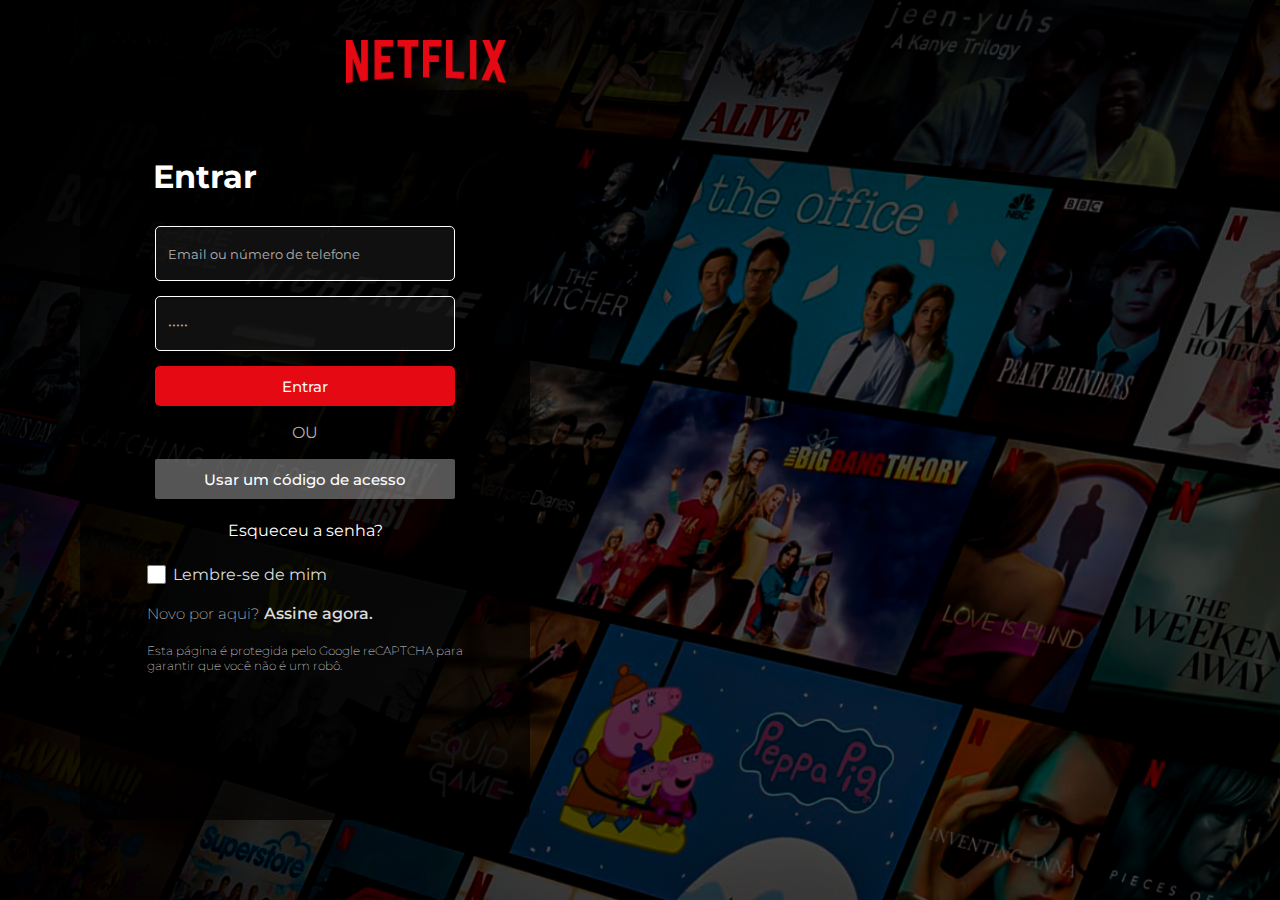
==== entrar.html @ b5962c3a "criação pagina de login" ====
<!DOCTYPE html>
<html lang="en">

<head>
    <meta charset="UTF-8">
    <meta name="viewport" content="width=], initial-scale=1.0">
    <title>Home</title>
    <link rel="stylesheet" href="style-entrar.css">
</head>

<body>
    <header class="cabecalho-home">
        <a href="/home.html"> <img class="logotipo" src="imagens/logo.png" alt="logotipo"> </a>

    </header>


    <div class="modal">
        <h1 class="entrar-modal">Entrar</h1>
        <div class="mid-modal">
            <input class="modal-email" type="text" name="email" value="Email ou número de telefone">
            <input class="modal-email" type="password" name="senha" value="Senha">
        </div>
        <div class="btns-modal">
            <a href="#"> <button class="modal-entrar">Entrar</button> </a>
            <h2 class="ou-modal">OU</h2>
            <a href="#"> <button class="cdg-modal">Usar um código de acesso</button> </a>

            <li class="esqueceu-modal">Esqueceu a senha?</li>

        </div>
        <div class="footer-modal">
            <div class="lembrese-modal">
                <input class="marc-modal" type="checkbox" id="vehicle1" name="vehicle1" value="Bike">
                <label class="lembre-modal" for="vehicle1"> Lembre-se de mim</label>
            </div>
            <div class="modal-novoeassine">
                <h2 class="novo-modal ">Novo por aqui?</h2>
                <li class="assine-modal">Assine agora.</li>
            </div>
            <h3 class="desc-modal">Esta página é protegida pelo Google reCAPTCHA para <br> garantir que você não é um
                robô.</h3>
        </div>
    </div>
</body>

</html>
---- style-entrar.css ----
@import url('https://fonts.googleapis.com/css2?family=Montserrat:ital,wght@0,100..900;1,100..900&display=swap');

* {
    margin: 0;
    padding: 0;
    box-sizing: border-box;
    font-family: "Montserrat", sans-serif;
}

body {
    background-image: url(imagens/background-home.png);
    background-repeat: no-repeat;
    background-size: 2000px;

}

.cabecalho-home {
    display: flex;
    flex-direction: row;
    justify-content: start;
    padding: 40px;
    padding-left: 346px;
}

.logotipo {
    width: 160px;
}




.modal {
    width: 450px;
    height: 730px;
    background-color: rgba(0, 0, 0, 0.678);
    position: absolute;
    top: 90px;
    right: 750px;
    padding: 50px;
    display: flex;
    flex-direction: column;
    justify-content: center;
    align-items: center;
    padding-bottom: 130px;
    color: white;
    border-radius: 10px;
}

.entrar-modal {
    padding-bottom: 30px;
    padding-right: 200px;
}

.mid-modal {
    display: flex;
    flex-direction: column;
    justify-content: center;
    gap: 15px;
    padding-bottom: 15px;
}

.modal-email {
    width: 300px;
    height: 55px;
    border-radius: 5px;
    background-color: rgba(36, 36, 36, 0.452);
    border: 0.1pt solid rgb(255, 255, 255);
    color: rgb(177, 177, 177);
}

.modal-entrar {
    width: 300px;
    height: 40px;
    font-size: 15px;
    font-weight: 460;
    background-color: rgba(229, 9, 20, 1);
    border: none;
    color: white;
    border-radius: 5px;
    cursor: pointer;

}

.modal-entrar:hover {
    background-color: rgb(161, 23, 30);
    transition: 0.3s;
}

.btns-modal {
    display: flex;
    flex-direction: column;
    justify-content: center;
    align-items: center;
    gap: 17px;
}

.ou-modal {
    font-size: 16px;
    font-weight: 400;
    color: rgb(177, 177, 177);
}

.cdg-modal {
    width: 300px;
    height: 40px;
    font-size: 15px;
    font-weight: 500;
    border-radius: 2px;
    border: none;
    color: white;
    background-color: rgba(146, 146, 146, 0.582);
    cursor: pointer;
}

.cdg-modal:hover {
    background-color: rgba(99, 99, 99, 0.582);
    transition: 0.3s;
}

li {
    list-style: none;
    cursor: pointer;
}

.esqueceu-modal {
    font-size: 16px;
    font-weight: 400;
    color: white;
    padding: 5px;
}

.esqueceu-modal:hover {
    text-decoration: underline;

}

.footer-modal {
    display: flex;
    flex-direction: column;
    justify-content: start;
    gap: 20px;
    padding-top: 20px;
    color: rgb(218, 218, 218);
}

.modal-novoeassine {
    display: flex;
    flex-direction: row;
    justify-content: start;
    align-items: center;

}

.novo-modal {
    font-size: 15px;
    font-weight: 200;
}


.assine-modal {
    font-weight: 550;
    padding-left: 5px;
}

.assine-modal:hover {
    text-decoration: underline;
}

.desc-modal {
    font-size: 12px;
    font-weight: 200;
}

input {
    padding-left: 12px;
}

.lembrese-modal {
    display: flex;
    flex-direction: row;
    align-items: center;
    gap: 7px;
}

.marc-modal {
    cursor: pointer;
    width: 19px;
    height: 19px;


}
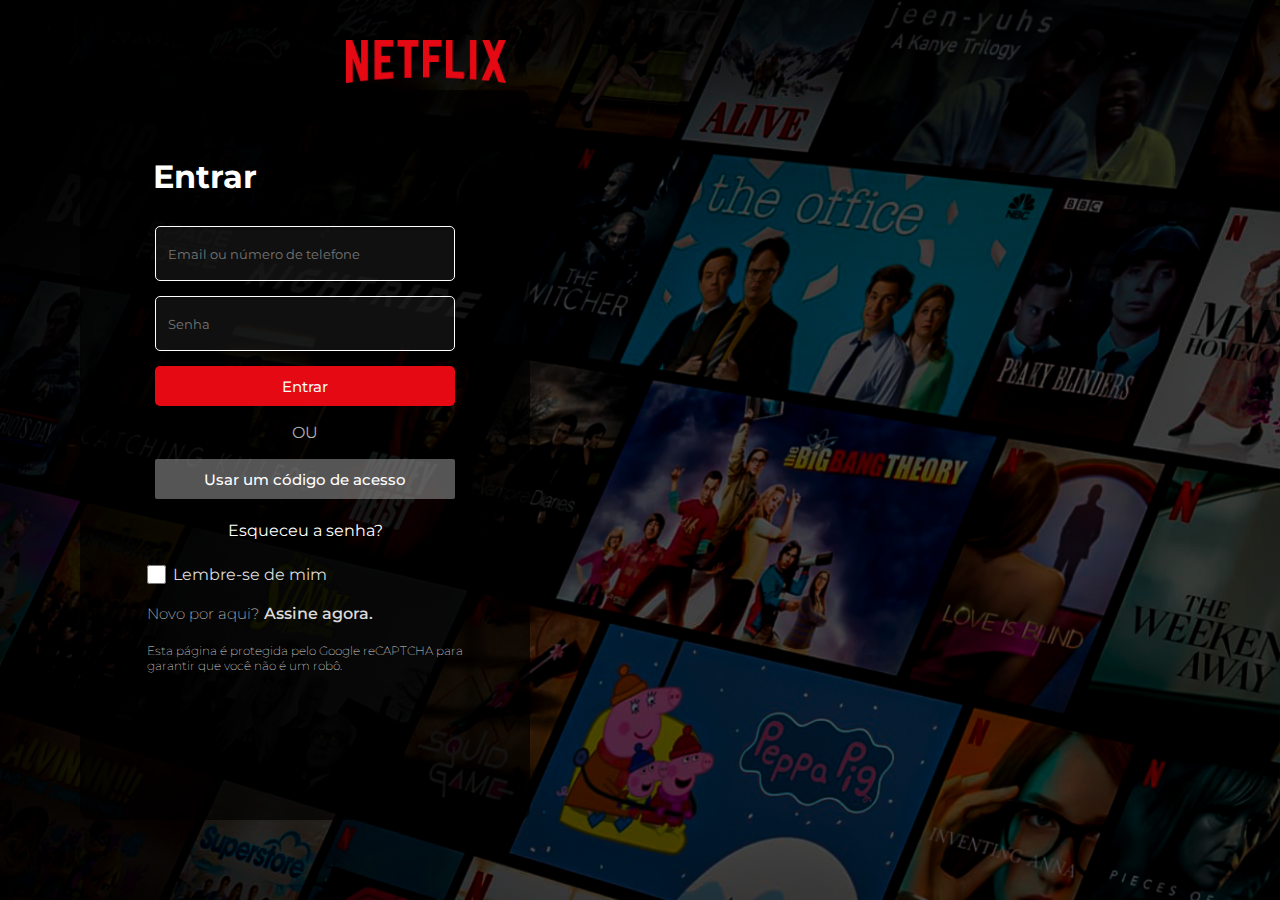
==== commit 67e6b285: "change html" ====
--- a/entrar.html
+++ b/entrar.html
@@ -10,7 +10,7 @@
 
 <body>
     <header class="cabecalho-home">
-        <a href="/home.html"> <img class="logotipo" src="imagens/logo.png" alt="logotipo"> </a>
+        <a href="index.html"> <img class="logotipo" src="imagens/logo.png" alt="logotipo"> </a>
 
     </header>
 
@@ -18,8 +18,8 @@
     <div class="modal">
         <h1 class="entrar-modal">Entrar</h1>
         <div class="mid-modal">
-            <input class="modal-email" type="text" name="email" value="Email ou número de telefone">
-            <input class="modal-email" type="password" name="senha" value="Senha">
+            <input class="modal-email" type="text" name="email" placeholder="Email ou número de telefone">
+            <input class="modal-email" type="password" name="senha" placeholder="Senha">
         </div>
         <div class="btns-modal">
             <a href="#"> <button class="modal-entrar">Entrar</button> </a>
